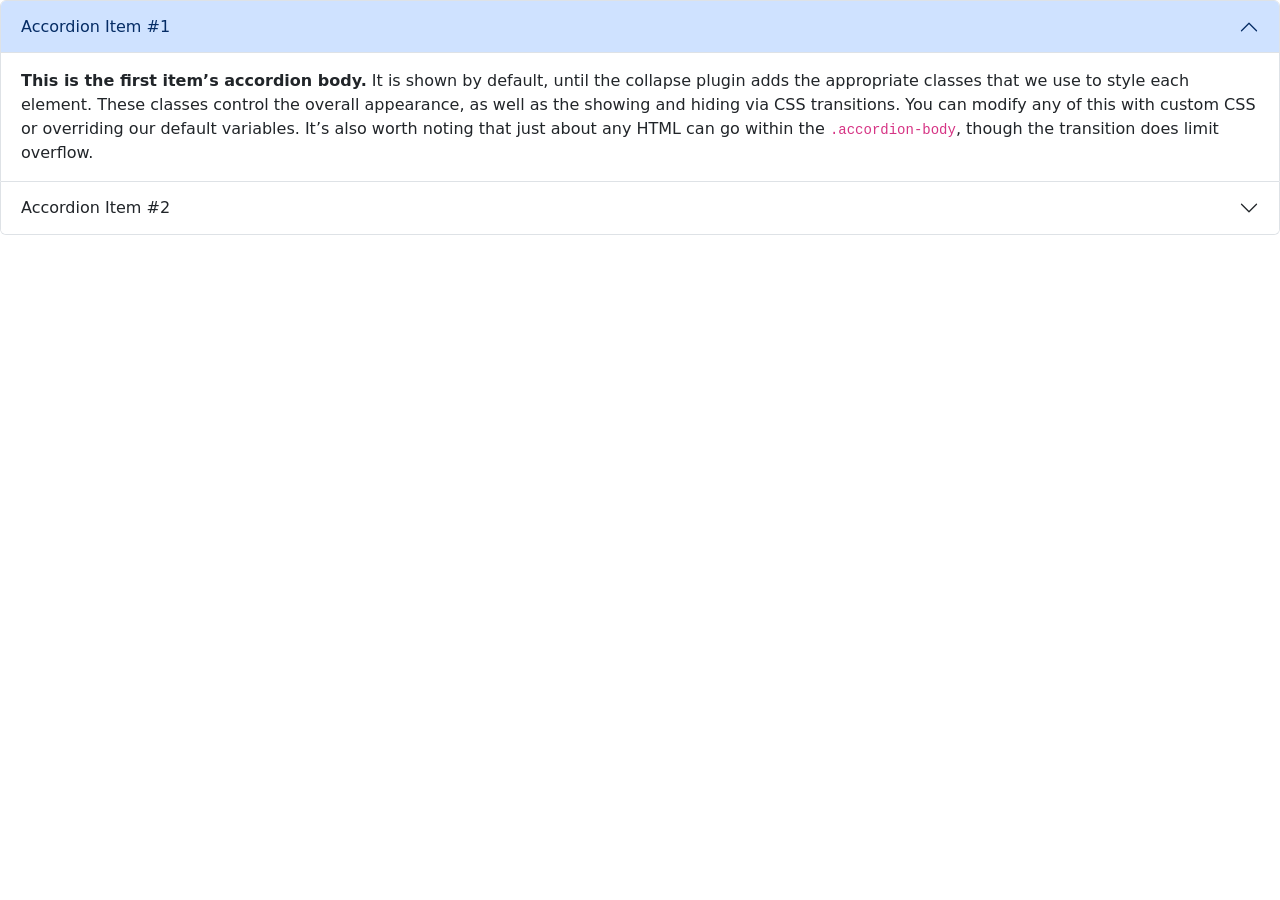
==== faq.html @ c8da2f33 "add faq page" ====
<!DOCTYPE html>
<html lang="en">
<head>
    <meta charset="UTF-8">
    <meta name="viewport" content="width=device-width, initial-scale=1.0">
    <link href="https://cdn.jsdelivr.net/npm/bootstrap@5.3.8/dist/css/bootstrap.min.css" rel="stylesheet"
        integrity="sha384-sRIl4kxILFvY47J16cr9ZwB07vP4J8+LH7qKQnuqkuIAvNWLzeN8tE5YBujZqJLB" crossorigin="anonymous">
    <title>Document</title>
</head>
<body>

<div class="accordion" id="accordionExample">
  <div class="accordion-item">
    <h2 class="accordion-header">
      <button class="accordion-button" type="button" data-bs-toggle="collapse" data-bs-target="#collapseOne" aria-expanded="true" aria-controls="collapseOne">
        Accordion Item #1
      </button>
    </h2>
    <div id="collapseOne" class="accordion-collapse collapse show" data-bs-parent="#accordionExample">
      <div class="accordion-body">
        <strong>This is the first item’s accordion body.</strong> It is shown by default, until the collapse plugin adds the appropriate classes that we use to style each element. These classes control the overall appearance, as well as the showing and hiding via CSS transitions. You can modify any of this with custom CSS or overriding our default variables. It’s also worth noting that just about any HTML can go within the <code>.accordion-body</code>, though the transition does limit overflow.
      </div>
    </div>
  </div>
  <div class="accordion-item">
    <h2 class="accordion-header">
      <button class="accordion-button collapsed" type="button" data-bs-toggle="collapse" data-bs-target="#collapseTwo" aria-expanded="false" aria-controls="collapseTwo">
        Accordion Item #2
      </button>
    </h2>
    <div id="collapseTwo" class="accordion-collapse collapse" data-bs-parent="#accordionExample">
      <div class="accordion-body">
        <strong>This is the second item’s accordion body.</strong> It is hidden by default, until the collapse plugin adds the appropriate classes that we use to style each element. These classes control the overall appearance, as well as the showing and hiding via CSS transitions. You can modify any of this with custom CSS or overriding our default variables. It’s also worth noting that just about any HTML can go within the <code>.accordion-body</code>, though the transition does limit overflow.
      </div>
    </div>
  </div>
</div>
    

    <script src="https://cdn.jsdelivr.net/npm/bootstrap@5.3.8/dist/js/bootstrap.bundle.min.js"
        integrity="sha384-FKyoEForCGlyvwx9Hj09JcYn3nv7wiPVlz7YYwJrWVcXK/BmnVDxM+D2scQbITxI"
        crossorigin="anonymous"></script>

</body>
</html>
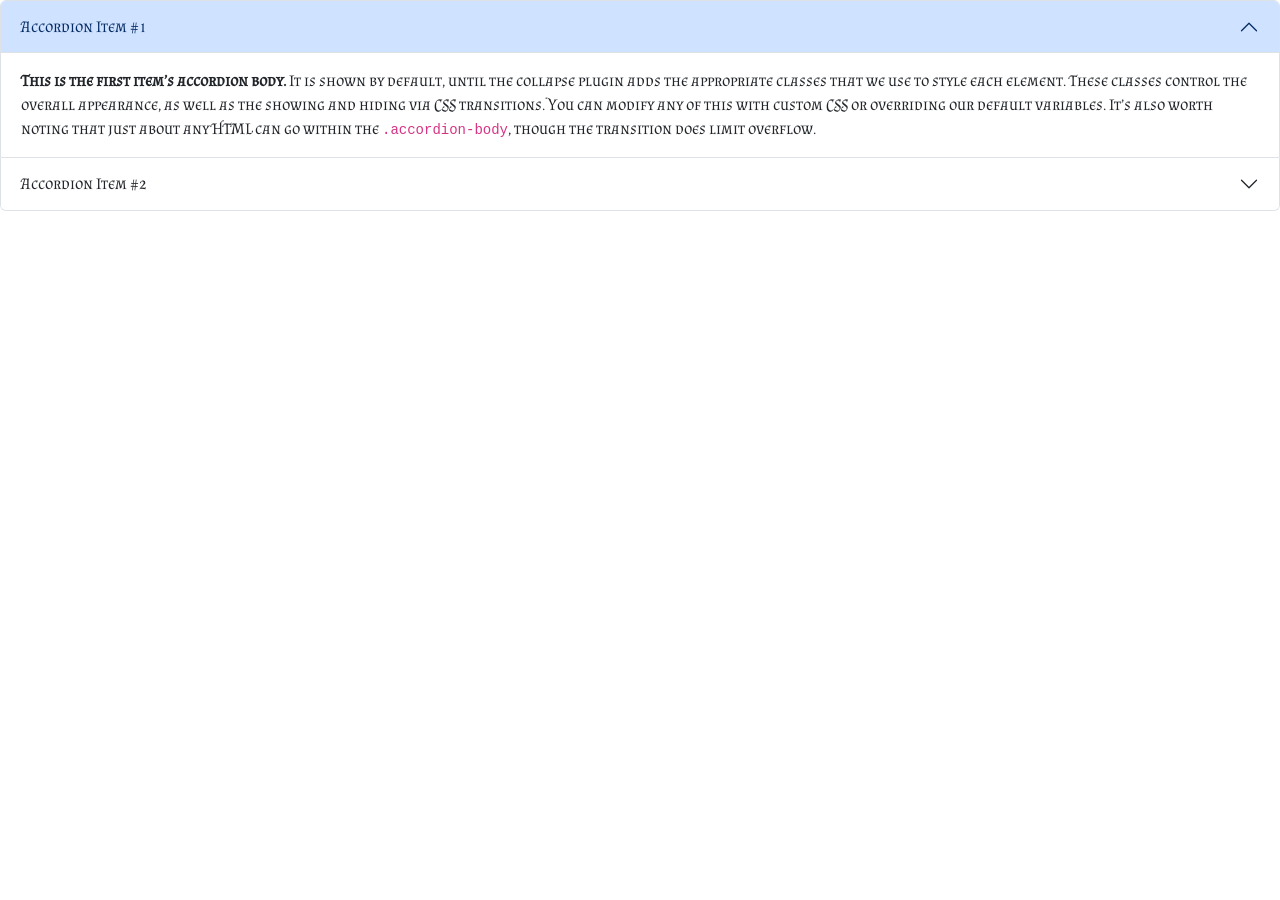
==== commit eccc77b3: "add google font" ====
--- a/faq.html
+++ b/faq.html
@@ -3,13 +3,14 @@
 <head>
     <meta charset="UTF-8">
     <meta name="viewport" content="width=device-width, initial-scale=1.0">
+    <link rel="stylesheet" href="./css/style.css" class="css">
     <link href="https://cdn.jsdelivr.net/npm/bootstrap@5.3.8/dist/css/bootstrap.min.css" rel="stylesheet"
         integrity="sha384-sRIl4kxILFvY47J16cr9ZwB07vP4J8+LH7qKQnuqkuIAvNWLzeN8tE5YBujZqJLB" crossorigin="anonymous">
     <title>Document</title>
 </head>
 <body>
 
-<div class="accordion" id="accordionExample">
+<div class="accordion font" id="accordionExample">
   <div class="accordion-item">
     <h2 class="accordion-header">
       <button class="accordion-button" type="button" data-bs-toggle="collapse" data-bs-target="#collapseOne" aria-expanded="true" aria-controls="collapseOne">
--- a/css/style.css
+++ b/css/style.css
@@ -0,0 +1,20 @@
+@import url('https://fonts.googleapis.com/css2?family=Almendra+SC&display=swap');
+
+.title {
+    text-align: center;
+    color: blue;
+    font-size: 40px;
+}
+
+.carousel-img {
+    object-fit: cover;
+    height: 500px;
+    width: 600px;
+    margin: 0 auto;
+}
+
+.font {
+    font-family: "Almendra SC", serif;
+    font-weight: 400;
+    font-style: normal;
+}
